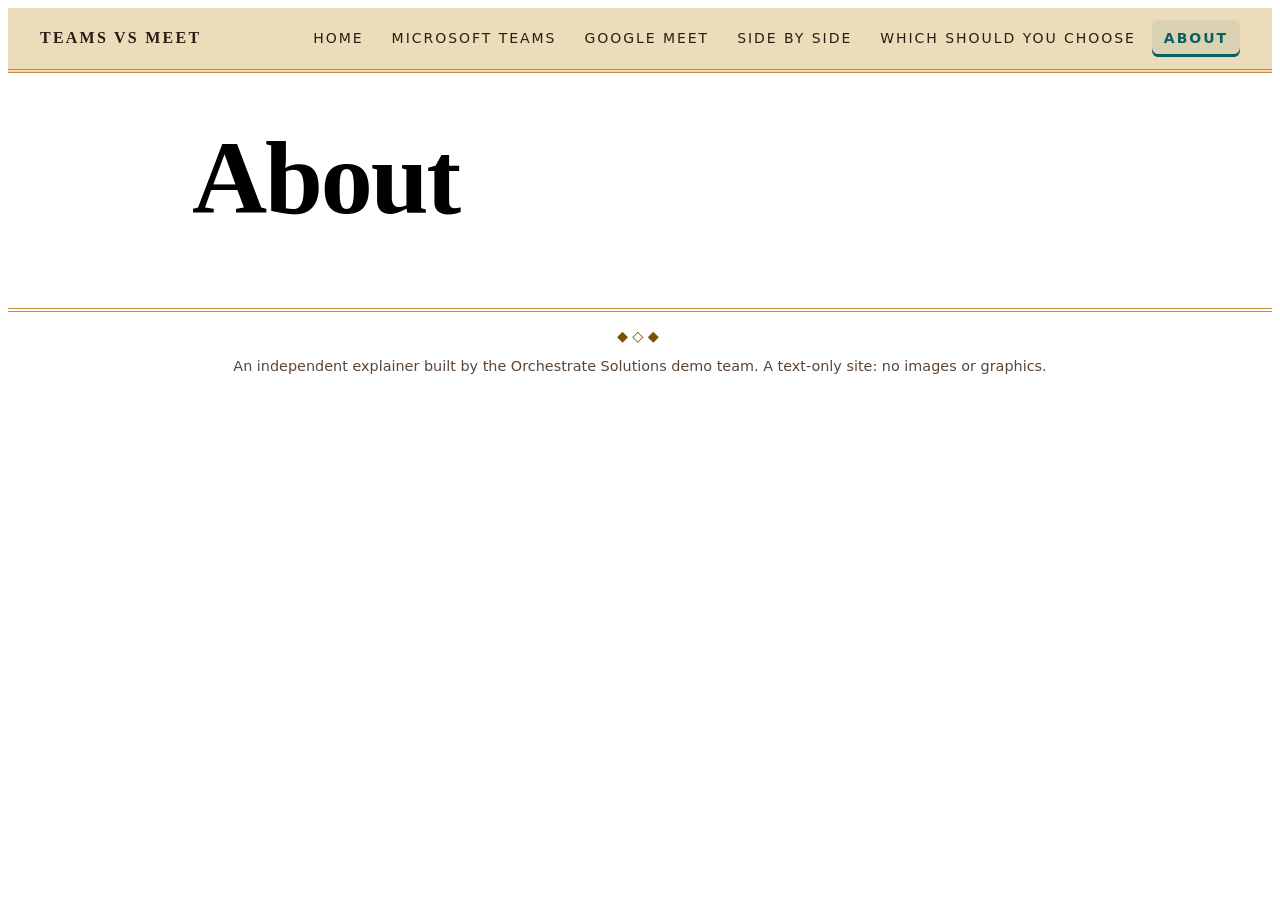
==== pages/about.html @ ae68af3d "Scaffold: pages, styles and scripts (text only)" ====
<!doctype html>
<html lang="en">
<head>
  <meta charset="utf-8">
  <meta name="viewport" content="width=device-width, initial-scale=1">
  <title>About | Teams vs Meet</title>
  <meta name="description" content="A fair, text-only comparison of Microsoft Teams and Google Meet: strengths, weaknesses and which to choose.">
  <link rel="stylesheet" href="../css/tokens.css">
  <link rel="stylesheet" href="../css/layout.css">
  <link rel="stylesheet" href="../css/site.css">
  <script src="../js/nav.js" defer></script>
  <script src="../js/app.js" defer></script>
</head>
<body>
  <a class="skip-link" href="#main">Skip to content</a>
  <header class="site-header">
    <a class="brand" href="../index.html">Teams vs Meet</a>
    <button class="nav-toggle" aria-expanded="false" aria-controls="site-nav">Menu</button>
    <nav id="site-nav" aria-label="Main">
      <ul>
        <li><a href="../index.html">Home</a></li>
        <li><a href="microsoft-teams.html">Microsoft Teams</a></li>
        <li><a href="google-meet.html">Google Meet</a></li>
        <li><a href="side-by-side.html">Side by side</a></li>
        <li><a href="which-should-you-choose.html">Which should you choose</a></li>
        <li><a href="about.html" aria-current="page">About</a></li>
      </ul>
    </nav>
  </header>
  <main id="main">
    <h1>About</h1>
    <!-- Content: Full-Stack -->
  </main>
  <footer class="site-footer">
    <p>An independent explainer built by the Orchestrate Solutions demo team. A text-only site: no images or graphics.</p>
  </footer>
</body>
</html>
---- css/tokens.css ----
/* Design tokens: owned by the Designer. TEXT-ONLY site: no SVG, images or icons; interest comes from type.
   NOTE: starter copied from another site; the Designer replaces the palette and type for this site.

   PALETTE "wadi": warm sand paper, dark rock-brown ink, turquoise pool (the accent), terracotta canyon rock, palm green, sun gold.
   Contrast (WCAG AA) on --color-bg: text 14.1:1, muted 7.6:1, pool/accent 6.4:1, terracotta 5.8:1, palm 6.6:1, gold-text 6.0:1.
   On --color-surface: text 12.1:1, muted 6.5:1, accent 5.5:1. On --color-dark-bg: sand 14.3:1, gold-light 9.9:1, pool-light 9.0:1.
   --color-gold is a bright sand-gold for borders/rules only, never for text on sand.
   Use --color-pool-light for accents on dark colour blocks; --color-palm for secondary headings or labels.

   TYPE SYSTEM (system fonts only):
   - Display / headings: --font-display, a humanist serif stack (Georgia, Palatino). Large, tight, heavy.
   - Body: --font-body, the same serif at 1.125rem, line height 1.7, measure 62ch.
   - UI labels, nav, captions: --font-ui, system sans, uppercase with --tracking-wide.
   - Facts/figures (distances, heights, times): --font-mono.
   - Scale is 1.333 (perfect fourth); --text-hero is for page titles only.
   ORNAMENTS (plain Unicode text or CSS borders): --ornament-* strings in ::before/::after content, --rule-* border shorthands. */
:root {
  --color-bg: #f6eddc;
  --color-surface: #ecdcba;
  --color-text: #2a1d14;
  --color-muted: #5b4636;
  --color-accent: #0b5f63;
  --color-accent-contrast: #f6eddc;
  --color-red: #9a3f1d;
  --color-red-deep: #0b5f63;
  --color-gold: #c58f3a;
  --color-gold-text: #7a5200;
  --color-gold-light: #e8c27a;
  --color-border: #cdb78a;
  --color-dark-bg: #2b1a12;
  --color-palm: #2f5d2a;
  --color-pool-light: #5fd0c8;
  --color-dark-text: #f6eddc;

  --font-display: Georgia, "Palatino Linotype", Palatino, "Book Antiqua", "Times New Roman", serif;
  --font-body: Georgia, "Palatino Linotype", Palatino, "Book Antiqua", "Times New Roman", serif;
  --font-heading: var(--font-display);
  --font-ui: system-ui, -apple-system, "Segoe UI", Roboto, sans-serif;
  --font-mono: ui-monospace, SFMono-Regular, Menlo, Consolas, monospace;

  --text-xs: 0.75rem;
  --text-sm: 0.875rem;
  --text-base: 1.125rem;
  --text-md: 1.5rem;
  --text-lg: 2rem;
  --text-xl: 2.667rem;
  --text-2xl: 3.556rem;
  --text-hero: clamp(3rem, 10vw, 6.5rem);

  --weight-normal: 400;
  --weight-heading: 700;
  --weight-black: 900;
  --leading-tight: 1.1;
  --leading-body: 1.7;
  --tracking-tight: -0.02em;
  --tracking-normal: 0;
  --tracking-wide: 0.14em;
  --tracking-widest: 0.3em;
  --measure: 62ch;

  --ornament-rule: "\25B3";
  --ornament-fleuron: "\2756";
  --ornament-diamond: "\25C6";
  --ornament-divider: "\25C6 \25C7 \25C6";
  --ornament-dots: "\00B7 \00B7 \00B7";
  --rule-double: 4px double var(--color-gold);
  --rule-thick-red: 6px solid var(--color-red);
  --rule-thin: 1px solid var(--color-border);

  --space: 1rem;
  --space-xs: 0.25rem;
  --space-sm: 0.5rem;
  --space-md: 1rem;
  --space-lg: 2rem;
  --space-xl: 4rem;

  --radius-sm: 0;
  --radius: 2px;
  --radius-lg: 4px;
  --shadow: none;
  --max-width: 70rem;
}
---- css/layout.css ----
/* Layout, header, nav, footer: owned by UI/UX. Mobile first. */
*, *::before, *::after { box-sizing: border-box; }

.skip-link {
  position: absolute; left: var(--space); top: -4rem; z-index: 100;
  padding: .6rem 1rem; background: var(--color-text); color: var(--color-bg);
  border-radius: .25rem; text-decoration: none; font-weight: 600;
}
.skip-link:focus { top: var(--space); }

.site-header {
  display: flex; flex-wrap: wrap; align-items: center; justify-content: space-between;
  gap: .5rem var(--space); padding: .75rem var(--space);
  border-bottom: 1px solid var(--color-border, currentColor); background: var(--color-surface, var(--color-bg));
}
.brand { font-family: var(--font-heading, Georgia, serif); font-weight: 700; font-size: 1.15rem; color: var(--color-text); text-decoration: none; }

.nav-toggle {
  display: none; min-height: 2.75rem; min-width: 2.75rem; padding: .4rem .9rem;
  font: inherit; font-weight: 600; color: var(--color-text); background: transparent;
  border: 2px solid var(--color-text); border-radius: .4rem; cursor: pointer;
}

#site-nav { flex-basis: 100%; }
#site-nav ul { list-style: none; margin: 0; padding: 0; display: flex; flex-direction: column; gap: .25rem; }
#site-nav a {
  display: block; padding: .65rem .75rem; border-radius: .4rem;
  color: var(--color-text); text-decoration: none;
}
#site-nav a:hover { text-decoration: underline; }
#site-nav a[aria-current="page"] {
  font-weight: 700; color: var(--color-accent);
  box-shadow: inset 4px 0 0 var(--color-accent); background: color-mix(in srgb, var(--color-accent) 8%, transparent);
}

/* With JS, collapse the menu on small screens. Without JS it stays open. */
.js .nav-toggle { display: inline-block; }
.js #site-nav[data-open="false"] { display: none; }

main { max-width: min(48rem, var(--max-width, 68rem)); margin: 0 auto; padding: var(--space); }
h1, h2, h3 { font-family: var(--font-heading, Georgia, serif); line-height: var(--leading-tight, 1.2); }

.site-footer {
  margin-top: 2rem; padding: var(--space); text-align: center; font-size: .9rem;
  border-top: 1px solid var(--color-border, currentColor); color: var(--color-muted, var(--color-text));
}

@media (min-width: 52rem) {
  .site-header { padding: .75rem 2rem; flex-wrap: nowrap; }
  .js .nav-toggle { display: none; }
  .js #site-nav[data-open="false"], #site-nav { display: block; flex-basis: auto; }
  #site-nav ul { flex-direction: row; flex-wrap: wrap; justify-content: flex-end; gap: .25rem; }
  #site-nav a[aria-current="page"] { box-shadow: inset 0 -3px 0 var(--color-accent); }
}

@media (prefers-reduced-motion: reduce) { * { scroll-behavior: auto !important; transition: none !important; } }

/* Text-only typography: no images, SVG or icons anywhere. */
.brand { letter-spacing: var(--tracking-wide); text-transform: uppercase; font-size: 1rem; }
main > h1 {
  font-family: var(--font-display); font-size: var(--text-hero); line-height: .95; letter-spacing: -.02em;
  margin: 1.5rem 0 1rem; overflow-wrap: anywhere;
}
main h2 {
  font-size: clamp(1.5rem, 5vw, 2.4rem); margin-top: 2.5rem; padding-top: .75rem;
  border-top: var(--rule-double);
}
main > p:first-of-type { font-size: 1.2rem; }
main > p:first-of-type::first-letter, .drop-cap::first-letter {
  float: left; font-family: var(--font-heading, Georgia, serif); font-size: 4.2em; line-height: .8;
  padding: .08em .1em 0 0; color: var(--color-accent);
}
blockquote { margin: 1.5rem 0; padding: .5rem 0 .5rem 1rem; border-left: var(--rule-thick-red); font-size: 1.2rem; }
.vertical { writing-mode: vertical-rl; text-orientation: mixed; letter-spacing: .2em; float: right; margin: 0 0 1rem 1rem; max-height: 14rem; }
.columns { column-width: 18rem; column-gap: 2rem; }
.columns > * { break-inside: avoid-column; }

@media (min-width: 52rem) {
  main { max-width: min(60rem, var(--max-width, 68rem)); padding: 2rem; }
}

/* Accessibility: visible keyboard focus, readable links, text-only UI labels. */
:focus-visible { outline: 3px solid var(--color-accent); outline-offset: 3px; }
.skip-link:focus-visible { outline-color: var(--color-gold-light); }
main a { color: var(--color-accent); text-underline-offset: .2em; text-decoration-thickness: 2px; }
main a:hover { text-decoration-thickness: 3px; }
main :target { scroll-margin-top: 1rem; }
.site-header { border-bottom: var(--rule-double); }
#site-nav a, .nav-toggle { font-family: var(--font-ui); font-size: var(--text-sm); text-transform: uppercase; letter-spacing: var(--tracking-wide); }
.nav-toggle[aria-expanded="true"] { background: var(--color-text); color: var(--color-bg); }
.site-footer { font-family: var(--font-ui); border-top: var(--rule-double); }
.site-footer::before { content: var(--ornament-divider); display: block; margin-bottom: .5rem; color: var(--color-gold-text); letter-spacing: var(--tracking-widest); }
@media (forced-colors: active) {
  #site-nav a[aria-current="page"] { text-decoration: underline; }
}
@media print { .skip-link, .nav-toggle, #site-nav { display: none; } }
---- css/site.css ----
/* Shared site styles: owned by Lead Developer. Text only: nothing graphical. */
.lead { font-size: 1.15rem; }
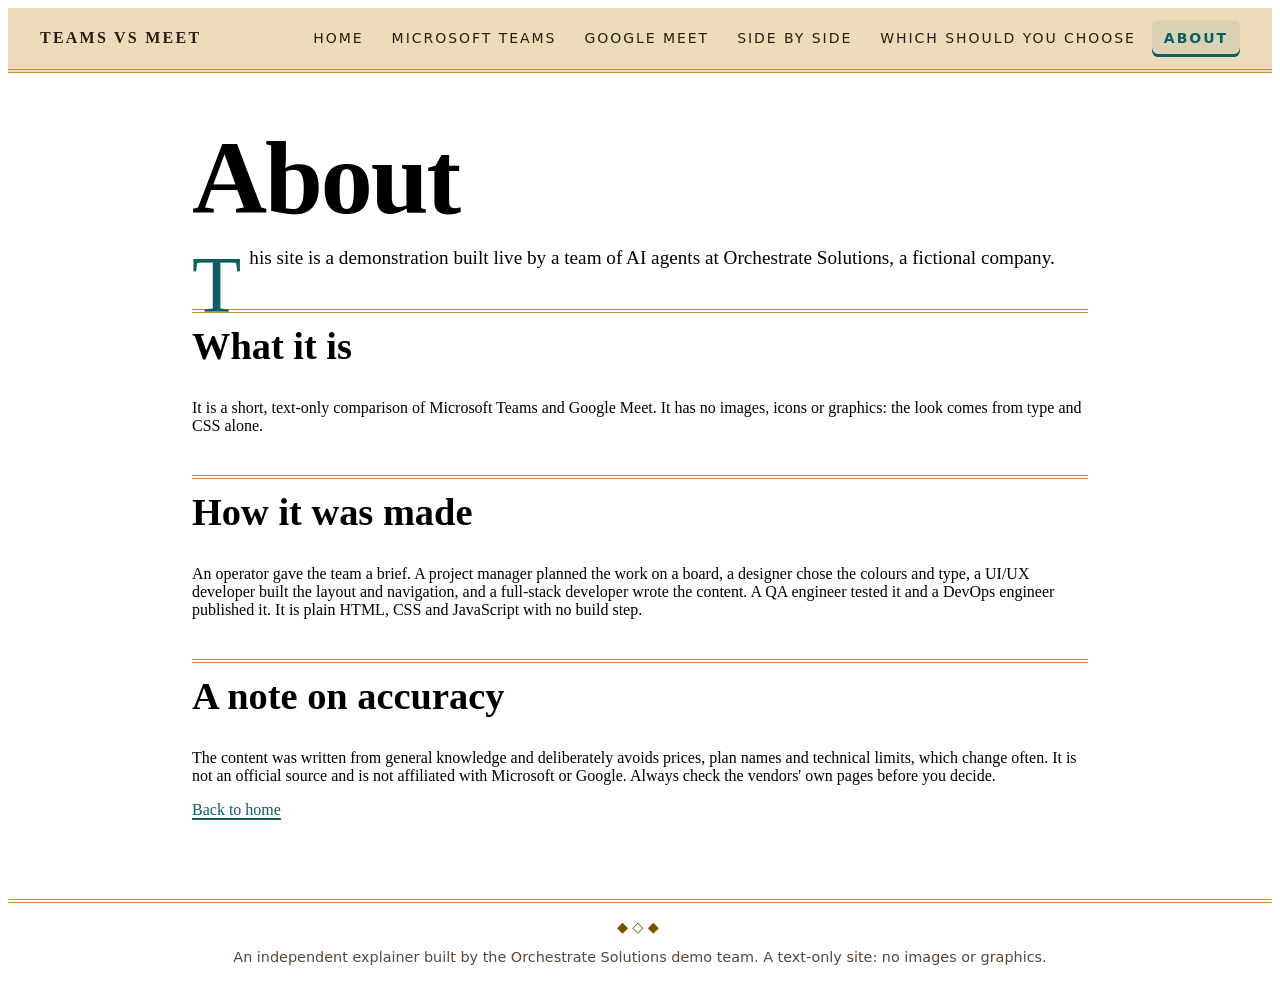
==== commit 3f271913: "About page" ====
--- a/pages/about.html
+++ b/pages/about.html
@@ -29,7 +29,14 @@
   </header>
   <main id="main">
     <h1>About</h1>
-    <!-- Content: Full-Stack -->
+    <p class="lead">This site is a demonstration built live by a team of AI agents at Orchestrate Solutions, a fictional company.</p>
+    <h2>What it is</h2>
+    <p>It is a short, text-only comparison of Microsoft Teams and Google Meet. It has no images, icons or graphics: the look comes from type and CSS alone.</p>
+    <h2>How it was made</h2>
+    <p>An operator gave the team a brief. A project manager planned the work on a board, a designer chose the colours and type, a UI/UX developer built the layout and navigation, and a full-stack developer wrote the content. A QA engineer tested it and a DevOps engineer published it. It is plain HTML, CSS and JavaScript with no build step.</p>
+    <h2>A note on accuracy</h2>
+    <p>The content was written from general knowledge and deliberately avoids prices, plan names and technical limits, which change often. It is not an official source and is not affiliated with Microsoft or Google. Always check the vendors' own pages before you decide.</p>
+    <p><a href="../index.html">Back to home</a></p>
   </main>
   <footer class="site-footer">
     <p>An independent explainer built by the Orchestrate Solutions demo team. A text-only site: no images or graphics.</p>
